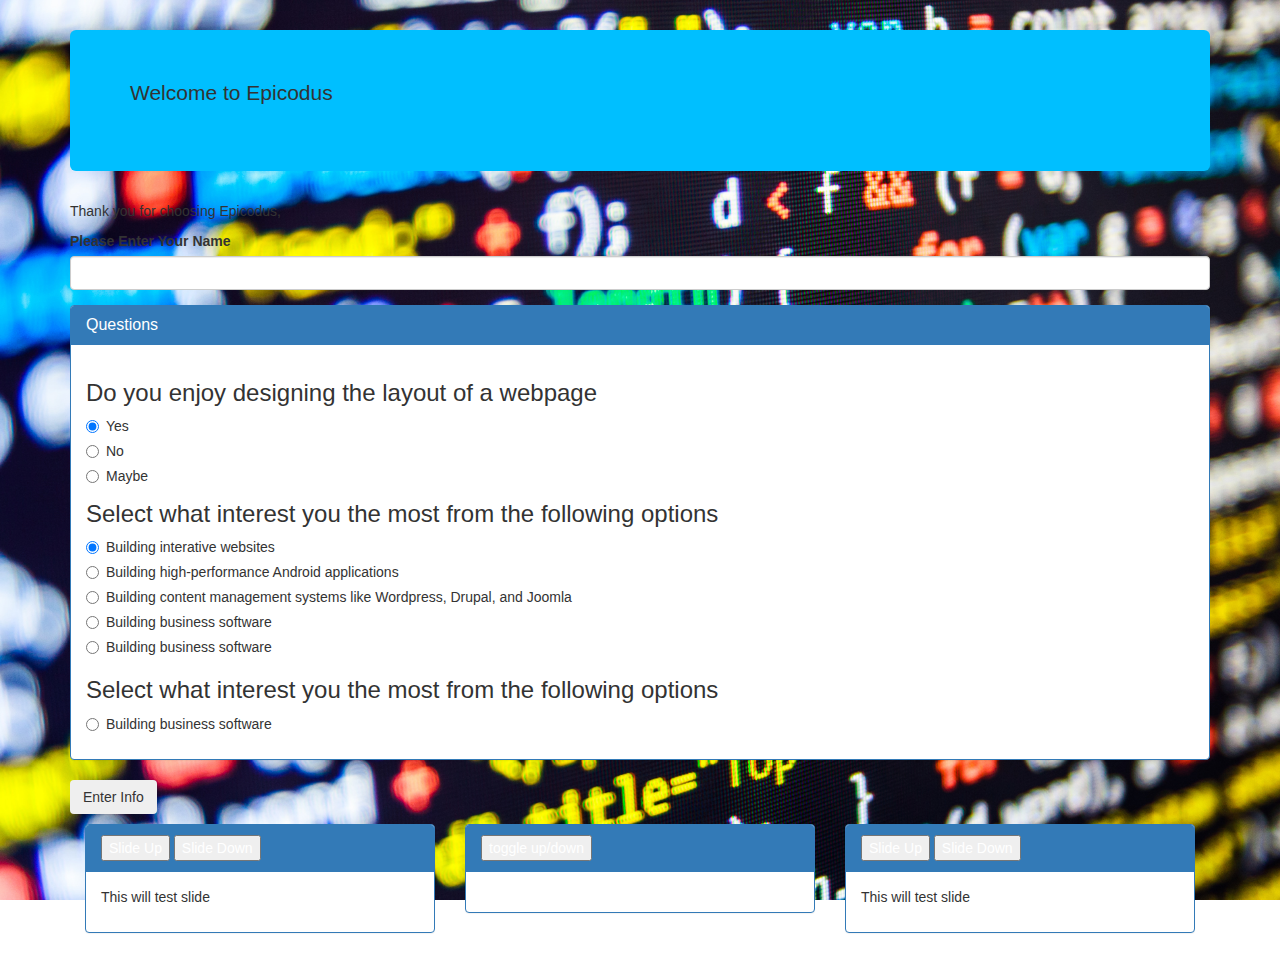
==== questionnaire.html @ b0c219e1 "add radio forms to questionaire page" ====
<!DOCTYPE html>
<html>
<head>
  <title></title>
  <link rel="stylesheet" href="css/styles.css">
  <link rel="stylesheet" href="css/bootstrap.css">
  <script src="js/jquery.js"></script>
  <script src="js/scripts.js"></script>
</head>
<body>
  <div class="container">
    <div class="jumbotron">
      <p>Welcome to Epicodus</h1>
      </div>
      <p>Thank you for choosing Epicodus,</p>

<form id="formOne">

  <div class="form-group">
    <label for="name">Please Enter Your Name</label>
    <input id="name" class="form-control" type="text">
  </div>


  <div class="panel panel-primary">
    <div class="panel-heading move">
      <h1 class="panel-title">Questions</h1>
    </div>
    <div class="panel-body">

      <div class="radio">
        <h3>Do you enjoy designing the layout of a webpage</h3>
        <label>
          <input type="radio" name="question1" value="Yes" checked>
          Yes
        </label>
      </div>
      <div class="radio">
        <label>
          <input type="radio" name="question1" value="No">
          No
        </label>
      </div>
      <div class="radio">
        <label>
          <input type="radio" name="question1" value="Maybe">
          Maybe
        </label>
      </div>

      <div class="radio">
         <h3>Select what interest you the most from the following options</h3>
        <label>
          <input type="radio" name="question2" value="Building interative websites" checked>
          Building interative websites
        </label>
      </div>
      <div class="radio">
        <label>
          <input type="radio" name="question2" value="Building high-performance Android applications">
          Building high-performance Android applications
        </label>
      </div>
      <div class="radio">
        <label>
          <input type="radio" name="question2" value="Building content management systems like Wordpress, Drupal, and Joomla">
          Building content management systems like Wordpress, Drupal, and Joomla
        </label>
      </div>
      <div class="radio">
        <label>
          <input type="radio" name="question2" value="Building business software">
          Building business software
        </label>
      </div>
      <div class="radio">
        <label>
          <input type="radio" name="question2" value="Building business software">
          Building business software
        </label>
      </div>

<h3>Select what interest you the most from the following options</h3>
      <div class="radio">
        <label>
          <input type="radio" name="question3" value="Building business software">
          Building business software
        </label>
      </div>





      </div>
    </div>



          <button type="submit" class="btn">Enter Info</button>
        </form>

<p><span class="info1"></span></P>
  <p><span class="info2"></span></P.






      <div class="row">

        <div class="col-md-4">
          <div class="panel panel-primary">
            <div class="panel-heading">
              <button class="slideU">Slide Up</button>
              <button class="slideD">Slide Down</button>
            </div>
            <div class="panel-body">

              <div class="box1">
                <p class="cont">This will test slide</p>
              </div>
            </div>
          </div>
        </div>

        <div class="col-md-4">
          <div class="panel panel-primary">
            <div class="panel-heading">
              <div class="floatB">
              <button class="toggle">toggle up/down</button>
            </div>
            </div>
            <div class="panel-body">
              <div class="box1">
                <p class="moveT"><span class="info"></span></p>
                <p class="moveT"><span class="info1"></span></p>
                <p class="moveT"><span class="info2"></span></p>
              </div>
            </div>
          </div>
        </div>

        <div class="col-md-4">
          <div class="panel panel-primary">
            <div class="panel-heading">
              <button class="slideU2">Slide Up</button>
              <button class="slideD2">Slide Down</button>
            </div>
            <div class="panel-body">

              <div class="box1">
                <p class="cont2">This will test slide</p>
                <p class="cont2"><p>
              </div>
            </div>
          </div>
        </div>
      </div>

      </div>






          </body>
          </html>
---- css/styles.css ----
div.jumbotron {
  background-color: #00BFFF;
  margin-top: 30px;
}


body {
  background-image: url("../img/2.jpg");
  background-repeat: no-repeat;
  background-size: cover;
  background-attachment: fixed;
}

img {
  float: left;
  width: 240px;
  margin-right: 30px;

}

div.panel-body p.p1 {
  display: none;
}
div.panel-body p.p2 {
  display: none;
}
div.panel-body p.p3 {
  display: none;
}
div.panel-body p.p4 {
  display: none;
}

h2.panel-title {
  float: left;
}

div.h1.panel-title {
  height: 30px;
}

div.moveButton {
  margin-left: 60px;
}
.buttonPress {
  background-color: #1E90FF;
  box-shadow: 5px 5px 5px black;
  color: white;
  border-radius: 5px;
}
div.moveButton button:active {
  box-shadow: 2px 2px 2px #003300;
  transform: translate(3px, 3px);
}

.centerSummary {
  width: 700px;
  margin-left: auto;
  margin-right: auto;
}
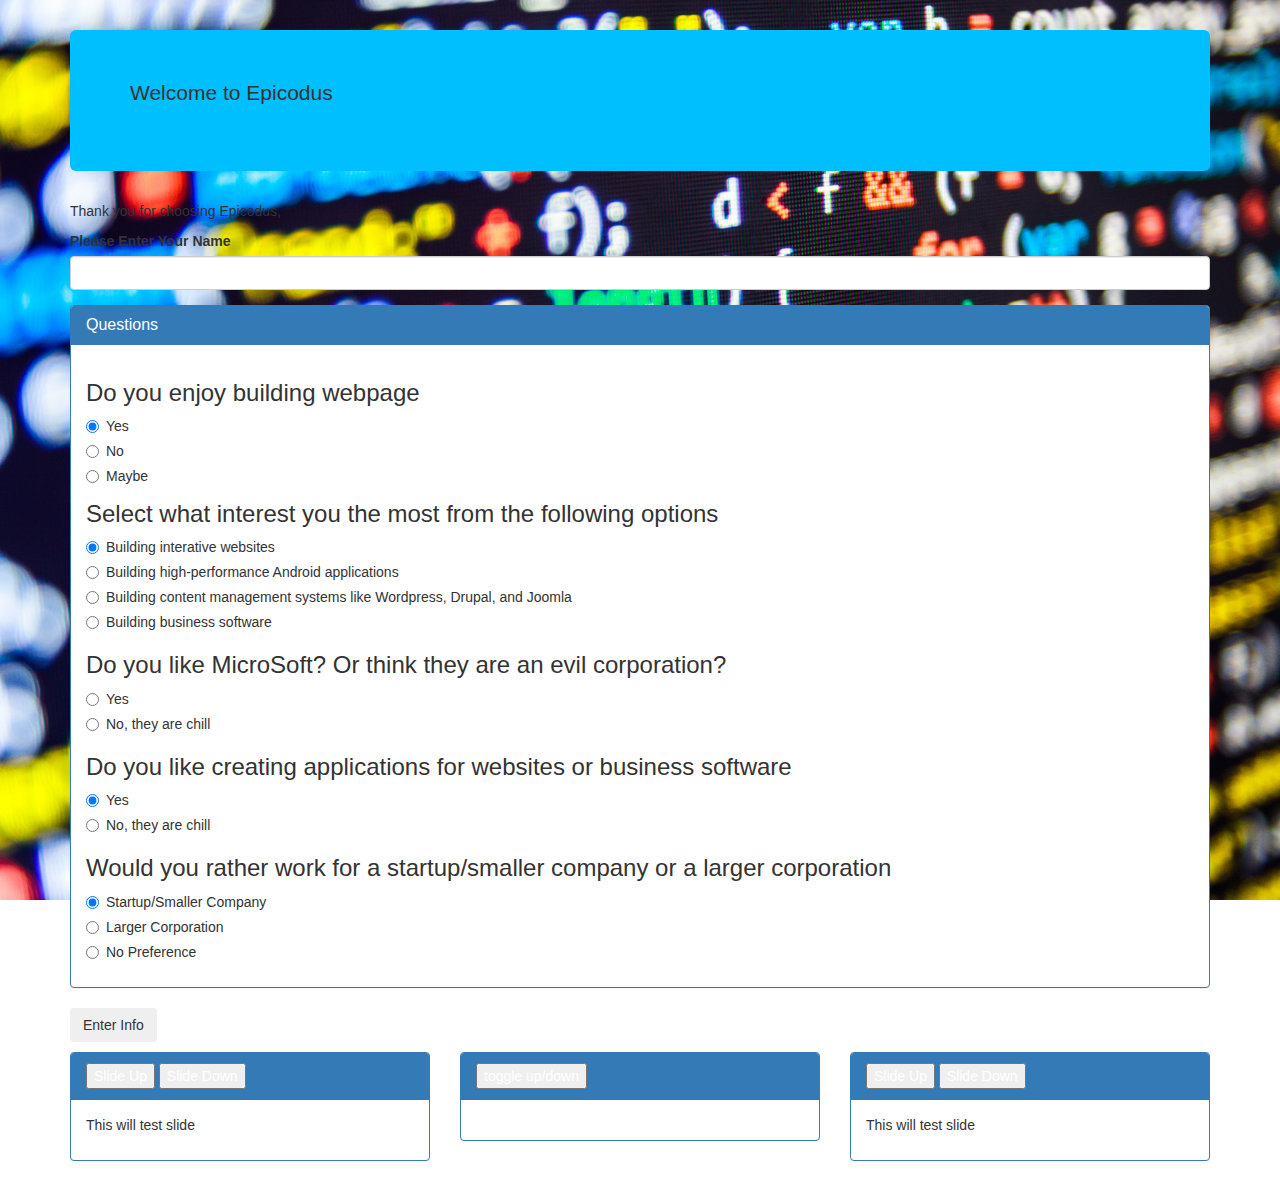
==== commit b7599b03: "add additional questions to questionaire" ====
--- a/questionnaire.html
+++ b/questionnaire.html
@@ -29,7 +29,7 @@
     <div class="panel-body">
 
       <div class="radio">
-        <h3>Do you enjoy designing the layout of a webpage</h3>
+        <h3>Do you enjoy building webpage</h3>
         <label>
           <input type="radio" name="question1" value="Yes" checked>
           Yes
@@ -73,25 +73,54 @@
           Building business software
         </label>
       </div>
-      <div class="radio">
-        <label>
-          <input type="radio" name="question2" value="Building business software">
-          Building business software
-        </label>
-      </div>
-
-<h3>Select what interest you the most from the following options</h3>
-      <div class="radio">
-        <label>
-          <input type="radio" name="question3" value="Building business software">
-          Building business software
-        </label>
-      </div>
-
-
-
-
-
+
+      <h3>Do you like MicroSoft? Or think they are an evil corporation?</h3>
+      <div class="radio">
+        <label>
+          <input type="radio" name="question3" value="Yes" checked>
+          Yes
+        </label>
+      </div>
+      <div class="radio">
+        <label>
+          <input type="radio" name="question3" value="No, they are chill">
+          No, they are chill
+        </label>
+      </div>
+
+      <h3>Do you like creating applications for websites or business software</h3>
+      <div class="radio">
+        <label>
+          <input type="radio" name="question3" value="Yes" checked>
+          Yes
+        </label>
+      </div>
+      <div class="radio">
+        <label>
+          <input type="radio" name="question3" value="No, they are chill">
+          No, they are chill
+        </label>
+      </div>
+
+      <h3>Would you rather work for a startup/smaller company or a larger corporation</h3>
+      <div class="radio">
+        <label>
+          <input type="radio" name="question4" value="Startup/Smaller Company" checked>
+          Startup/Smaller Company
+        </label>
+      </div>
+      <div class="radio">
+        <label>
+          <input type="radio" name="question4" value="Larger Corporation">
+          Larger Corporation
+        </label>
+      </div>
+      <div class="radio">
+        <label>
+          <input type="radio" name="question4" value="No Peference">
+          No Preference
+        </label>
+      </div>
       </div>
     </div>
 
@@ -101,8 +130,9 @@
         </form>
 
 <p><span class="info1"></span></P>
-  <p><span class="info2"></span></P.
-
+  <p><span class="info2"></span></P>
+    <p><span class="info3"></span></P>
+  <p><span class="info4"></span></P>
 
 
 
--- a/css/styles.css
+++ b/css/styles.css
@@ -30,6 +30,9 @@
 div.panel-body p.p4 {
   display: none;
 }
+div.panel-body p.p5 {
+  display: none;
+}
 
 h2.panel-title {
   float: left;
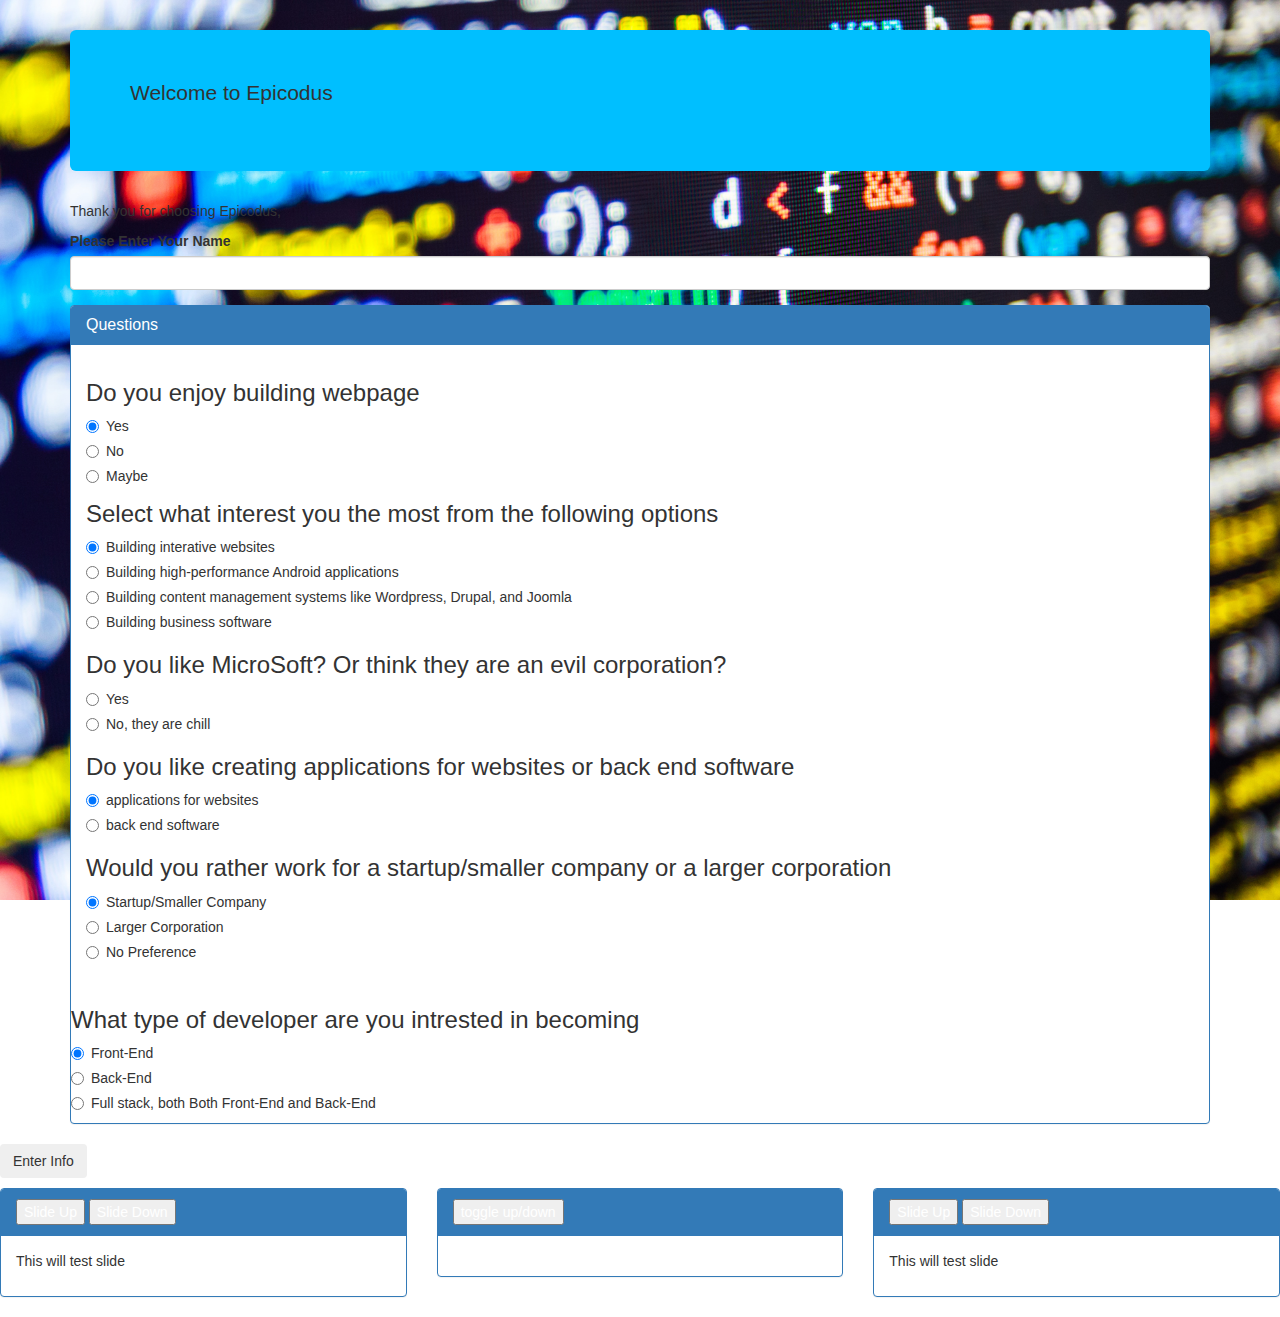
==== commit 94398485: "add final question to questionaire" ====
--- a/questionnaire.html
+++ b/questionnaire.html
@@ -88,17 +88,17 @@
         </label>
       </div>
 
-      <h3>Do you like creating applications for websites or business software</h3>
-      <div class="radio">
-        <label>
-          <input type="radio" name="question3" value="Yes" checked>
-          Yes
-        </label>
-      </div>
-      <div class="radio">
-        <label>
-          <input type="radio" name="question3" value="No, they are chill">
-          No, they are chill
+      <h3>Do you like creating applications for websites or back end software</h3>
+      <div class="radio">
+        <label>
+          <input type="radio" name="question3" value="applications for websites" checked>
+          applications for websites
+        </label>
+      </div>
+      <div class="radio">
+        <label>
+          <input type="radio" name="question3" value="back end software">
+          back end software
         </label>
       </div>
 
@@ -122,7 +122,33 @@
         </label>
       </div>
       </div>
+
+      <h3>What type of developer are you intrested in becoming</h3>
+      <div class="radio">
+        <label>
+          <input type="radio" name="question5" value="Front-End" checked>
+          Front-End
+        </label>
+      </div>
+      <div class="radio">
+        <label>
+          <input type="radio" name="question5" value="Back-End">
+          Back-End
+        </label>
+      </div>
+      <div class="radio">
+        <label>
+          <input type="radio" name="question5" value="Full stack, both Both Front-End and Back-End">
+          Full stack, both Both Front-End and Back-End
+        </label>
+      </div>
+
+
+
     </div>
+
+    </div>
+  </div>
 
 
 
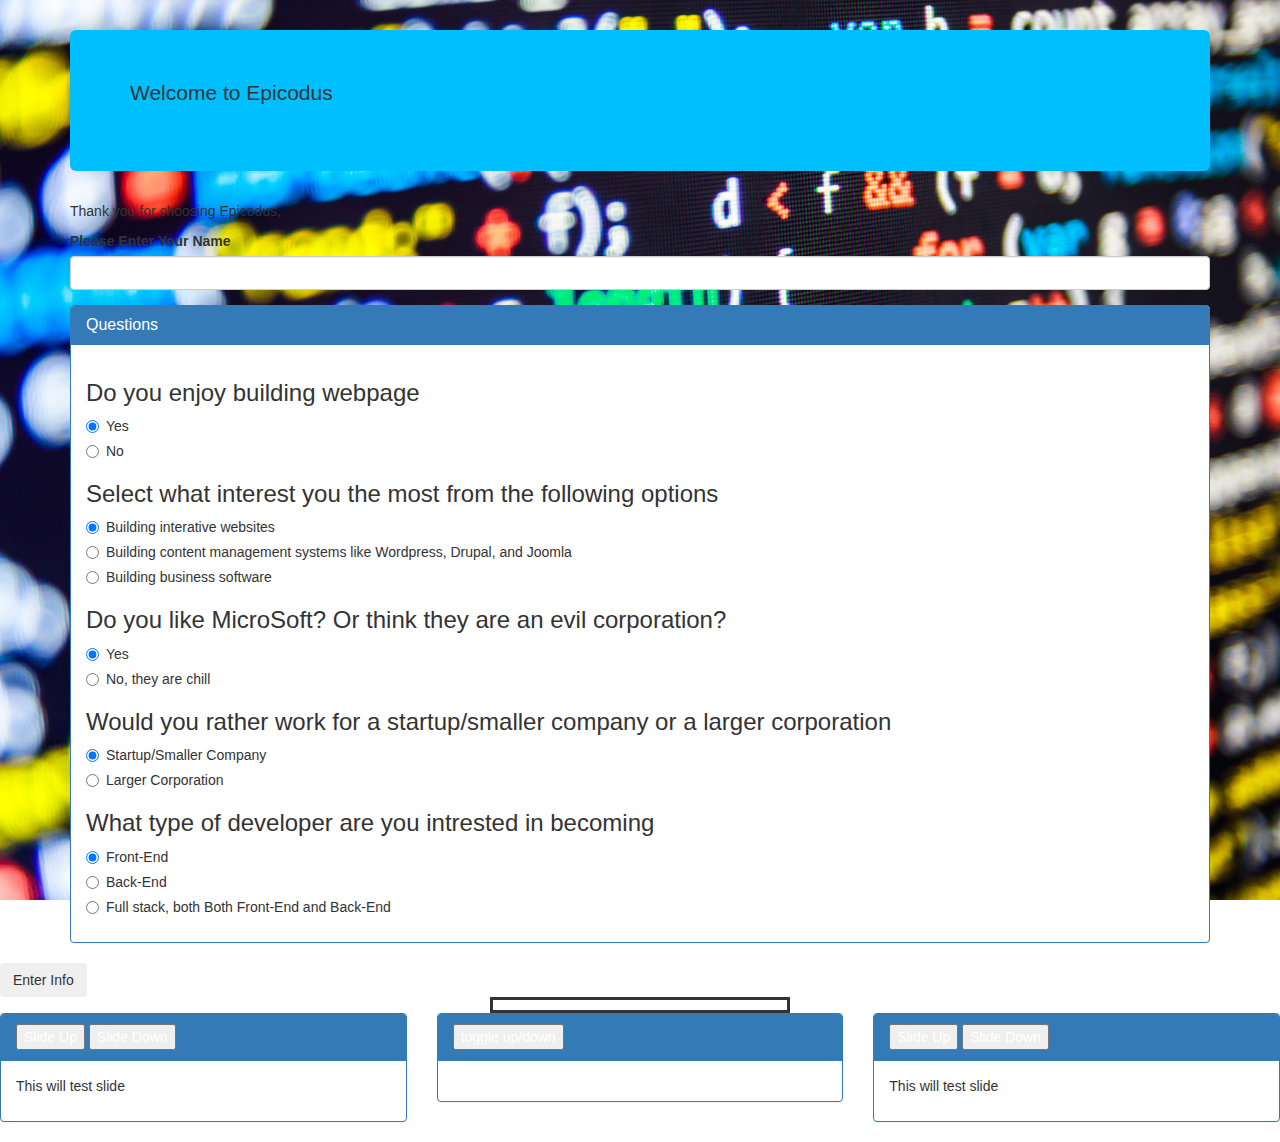
==== commit ca756232: "add conditional statements for #C option" ====
--- a/questionnaire.html
+++ b/questionnaire.html
@@ -27,49 +27,36 @@
       <h1 class="panel-title">Questions</h1>
     </div>
     <div class="panel-body">
-
+<h3>Do you enjoy building webpage</h3>
       <div class="radio">
-        <h3>Do you enjoy building webpage</h3>
         <label>
-          <input type="radio" name="question1" value="Yes" checked>
+          <input type="radio" name="question1" value="yes" checked>
           Yes
         </label>
       </div>
       <div class="radio">
         <label>
-          <input type="radio" name="question1" value="No">
+          <input type="radio" name="question1" value="no">
           No
         </label>
       </div>
+
+ <h3>Select what interest you the most from the following options</h3>
       <div class="radio">
         <label>
-          <input type="radio" name="question1" value="Maybe">
-          Maybe
-        </label>
-      </div>
-
-      <div class="radio">
-         <h3>Select what interest you the most from the following options</h3>
-        <label>
-          <input type="radio" name="question2" value="Building interative websites" checked>
+          <input type="radio" name="question2" value="interative" checked>
           Building interative websites
         </label>
       </div>
       <div class="radio">
         <label>
-          <input type="radio" name="question2" value="Building high-performance Android applications">
-          Building high-performance Android applications
-        </label>
-      </div>
-      <div class="radio">
-        <label>
-          <input type="radio" name="question2" value="Building content management systems like Wordpress, Drupal, and Joomla">
+          <input type="radio" name="question2" value="content">
           Building content management systems like Wordpress, Drupal, and Joomla
         </label>
       </div>
       <div class="radio">
         <label>
-          <input type="radio" name="question2" value="Building business software">
+          <input type="radio" name="question2" value="software">
           Building business software
         </label>
       </div>
@@ -77,89 +64,72 @@
       <h3>Do you like MicroSoft? Or think they are an evil corporation?</h3>
       <div class="radio">
         <label>
-          <input type="radio" name="question3" value="Yes" checked>
+          <input type="radio" name="question3" value="yes" checked>
           Yes
         </label>
       </div>
       <div class="radio">
         <label>
-          <input type="radio" name="question3" value="No, they are chill">
+          <input type="radio" name="question3" value="no">
           No, they are chill
-        </label>
-      </div>
-
-      <h3>Do you like creating applications for websites or back end software</h3>
-      <div class="radio">
-        <label>
-          <input type="radio" name="question3" value="applications for websites" checked>
-          applications for websites
-        </label>
-      </div>
-      <div class="radio">
-        <label>
-          <input type="radio" name="question3" value="back end software">
-          back end software
         </label>
       </div>
 
       <h3>Would you rather work for a startup/smaller company or a larger corporation</h3>
       <div class="radio">
         <label>
-          <input type="radio" name="question4" value="Startup/Smaller Company" checked>
+          <input type="radio" name="question4" value="small" checked>
           Startup/Smaller Company
         </label>
       </div>
       <div class="radio">
         <label>
-          <input type="radio" name="question4" value="Larger Corporation">
+          <input type="radio" name="question4" value="larger">
           Larger Corporation
         </label>
-      </div>
-      <div class="radio">
-        <label>
-          <input type="radio" name="question4" value="No Peference">
-          No Preference
-        </label>
-      </div>
       </div>
 
       <h3>What type of developer are you intrested in becoming</h3>
       <div class="radio">
         <label>
-          <input type="radio" name="question5" value="Front-End" checked>
+          <input type="radio" name="question5" value="front-end" checked>
           Front-End
         </label>
       </div>
       <div class="radio">
         <label>
-          <input type="radio" name="question5" value="Back-End">
+          <input type="radio" name="question5" value="back-end">
           Back-End
         </label>
       </div>
       <div class="radio">
         <label>
-          <input type="radio" name="question5" value="Full stack, both Both Front-End and Back-End">
+          <input type="radio" name="question5" value="full-stack">
           Full stack, both Both Front-End and Back-End
         </label>
       </div>
-
+      </div>
 
 
     </div>
 
     </div>
-  </div>
+
 
 
 
           <button type="submit" class="btn">Enter Info</button>
         </form>
 
+<div class="box">
+<p><span class="results"></span></P>
+
 <p><span class="info1"></span></P>
   <p><span class="info2"></span></P>
     <p><span class="info3"></span></P>
   <p><span class="info4"></span></P>
-
+      <p><span class="info5"></span></P>
+</div>
 
 
 
--- a/css/styles.css
+++ b/css/styles.css
@@ -17,6 +17,20 @@
   margin-right: 30px;
 
 }
+
+
+
+.box {
+  background-color: White;
+  width: 300px;
+  margin-left: auto;
+  margin-right: auto;
+  border: solid;
+}
+
+
+
+
 
 div.panel-body p.p1 {
   display: none;
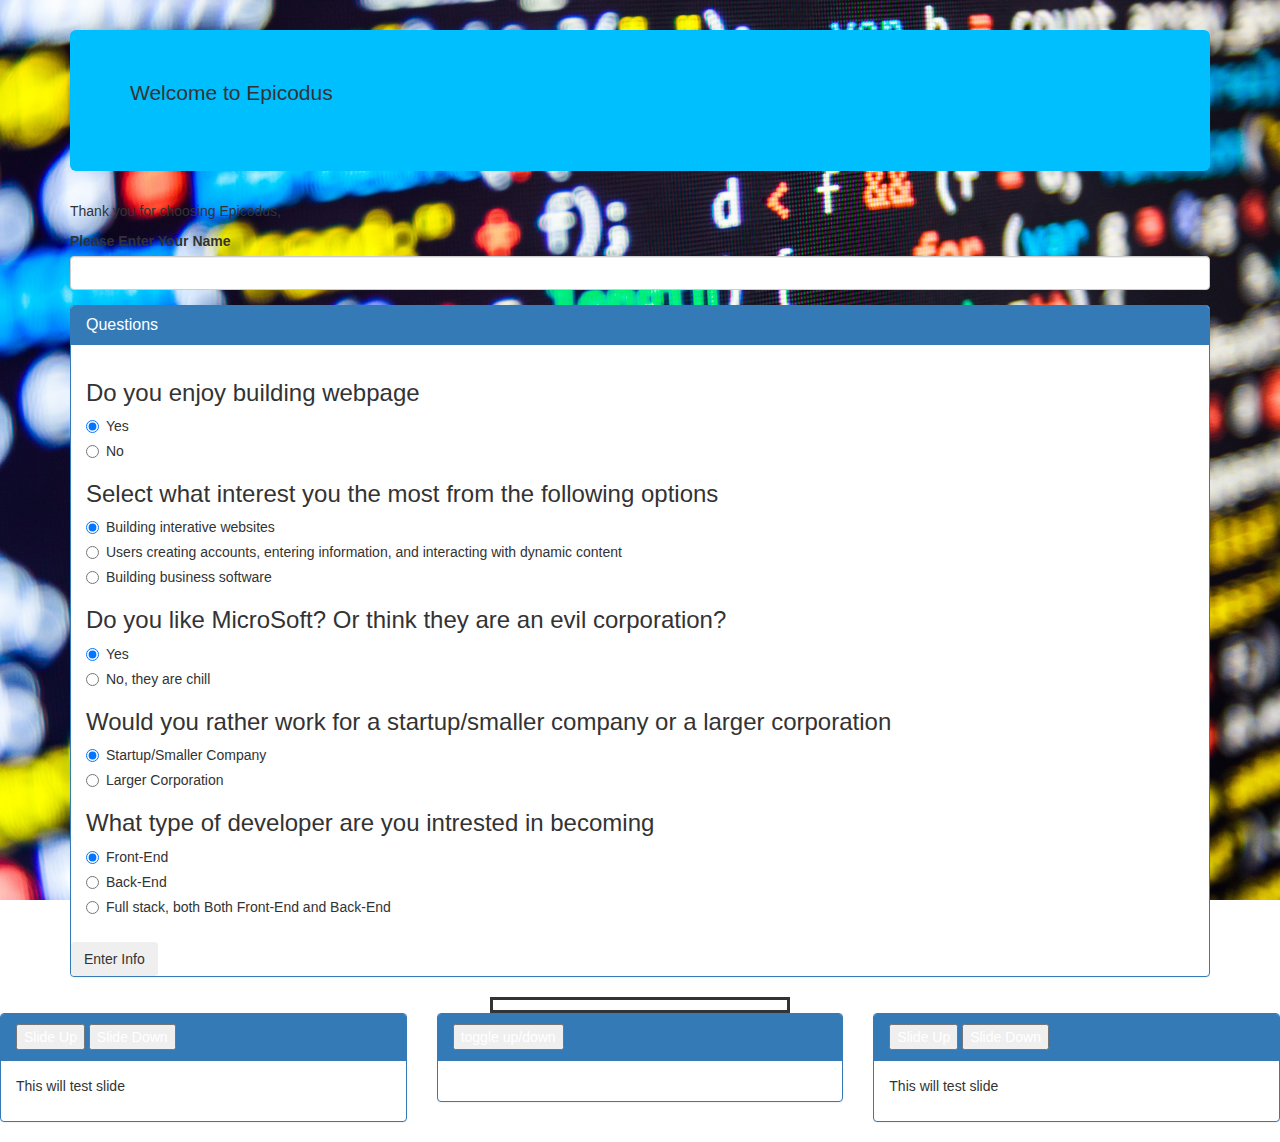
==== commit 1abb25b1: "add more conditional statements to questionaire" ====
--- a/questionnaire.html
+++ b/questionnaire.html
@@ -51,7 +51,7 @@
       <div class="radio">
         <label>
           <input type="radio" name="question2" value="content">
-          Building content management systems like Wordpress, Drupal, and Joomla
+          Users creating accounts, entering information, and interacting with dynamic content
         </label>
       </div>
       <div class="radio">
@@ -110,6 +110,7 @@
       </div>
       </div>
 
+<button type="submit" class="btn">Enter Info</button>
 
     </div>
 
@@ -118,7 +119,7 @@
 
 
 
-          <button type="submit" class="btn">Enter Info</button>
+
         </form>
 
 <div class="box">
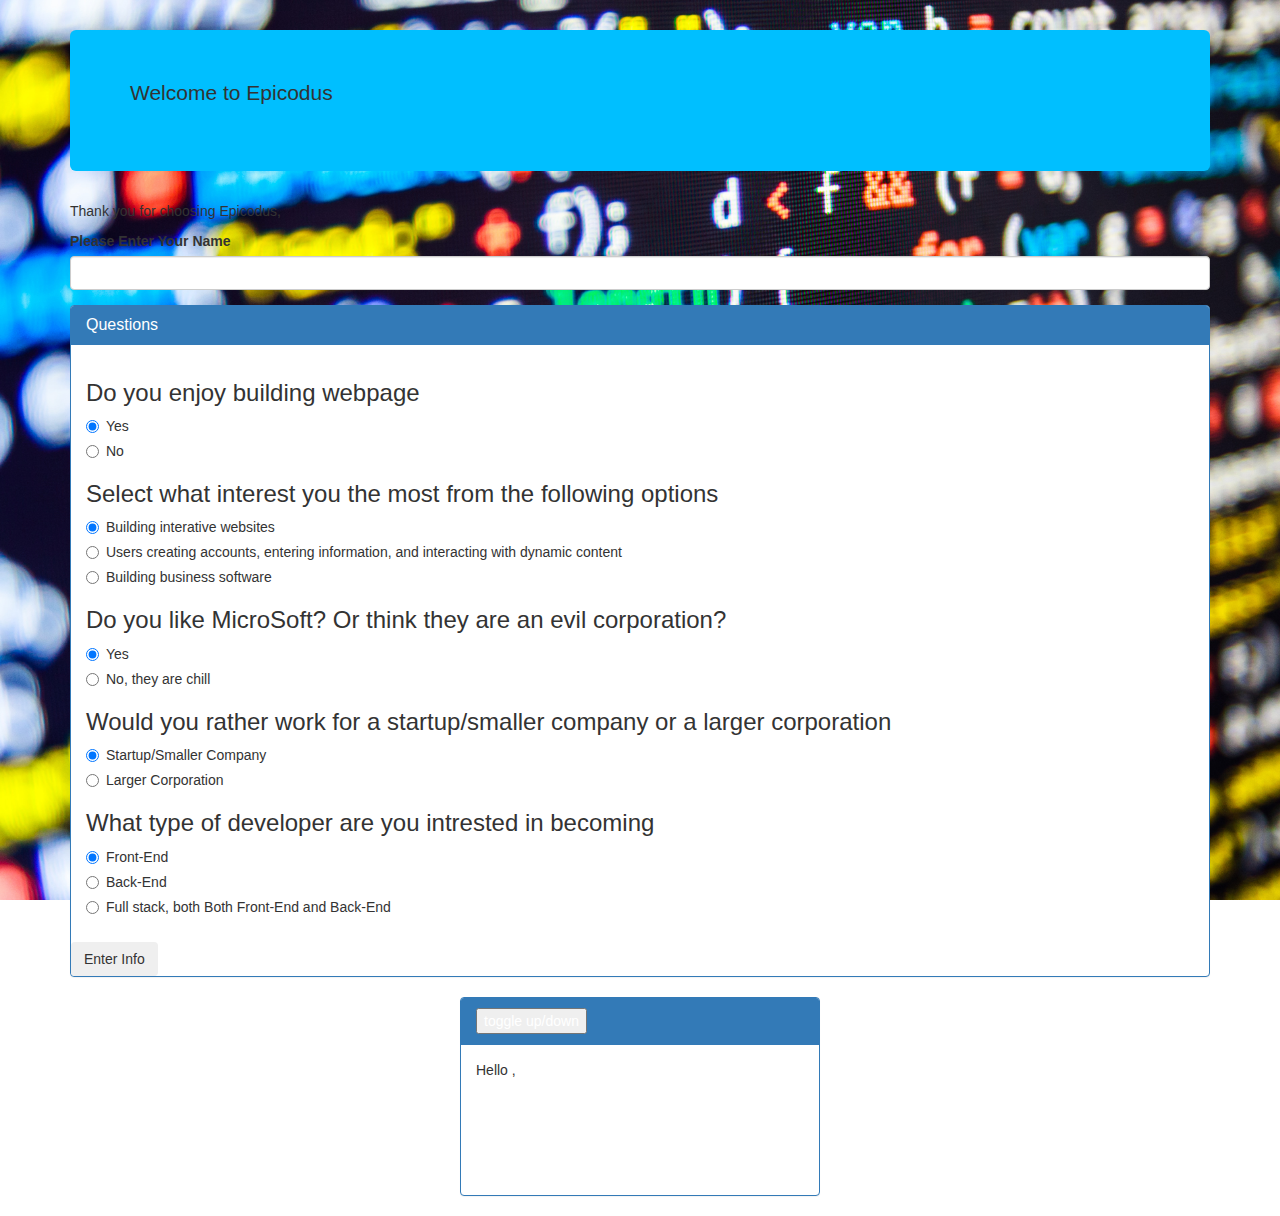
==== commit 3c1890a2: "add results box" ====
--- a/questionnaire.html
+++ b/questionnaire.html
@@ -113,6 +113,33 @@
 <button type="submit" class="btn">Enter Info</button>
 
     </div>
+</form>
+
+
+
+      <div class="row">
+        <div class="col-md-4">
+
+        </div>
+
+        <div class="col-md-4">
+          <div class="panel panel-primary">
+            <div class="panel-heading">
+              <div class="floatB">
+              <button class="toggleR">toggle up/down</button>
+            </div>
+            </div>
+            <div class="panel-body">
+              <div class="resultsBox">
+                <p class="moveP">Hello <span class="info6"></span>,
+                  <span class="results"></span></p>
+              </div>
+            </div>
+          </div>
+        </div>
+
+
+      </div>
 
     </div>
 
@@ -120,73 +147,7 @@
 
 
 
-        </form>
 
-<div class="box">
-<p><span class="results"></span></P>
-
-<p><span class="info1"></span></P>
-  <p><span class="info2"></span></P>
-    <p><span class="info3"></span></P>
-  <p><span class="info4"></span></P>
-      <p><span class="info5"></span></P>
-</div>
-
-
-
-
-      <div class="row">
-
-        <div class="col-md-4">
-          <div class="panel panel-primary">
-            <div class="panel-heading">
-              <button class="slideU">Slide Up</button>
-              <button class="slideD">Slide Down</button>
-            </div>
-            <div class="panel-body">
-
-              <div class="box1">
-                <p class="cont">This will test slide</p>
-              </div>
-            </div>
-          </div>
-        </div>
-
-        <div class="col-md-4">
-          <div class="panel panel-primary">
-            <div class="panel-heading">
-              <div class="floatB">
-              <button class="toggle">toggle up/down</button>
-            </div>
-            </div>
-            <div class="panel-body">
-              <div class="box1">
-                <p class="moveT"><span class="info"></span></p>
-                <p class="moveT"><span class="info1"></span></p>
-                <p class="moveT"><span class="info2"></span></p>
-              </div>
-            </div>
-          </div>
-        </div>
-
-        <div class="col-md-4">
-          <div class="panel panel-primary">
-            <div class="panel-heading">
-              <button class="slideU2">Slide Up</button>
-              <button class="slideD2">Slide Down</button>
-            </div>
-            <div class="panel-body">
-
-              <div class="box1">
-                <p class="cont2">This will test slide</p>
-                <p class="cont2"><p>
-              </div>
-            </div>
-          </div>
-        </div>
-      </div>
-
-      </div>
 
 
 
--- a/css/styles.css
+++ b/css/styles.css
@@ -1,3 +1,5 @@
+
+
 div.jumbotron {
   background-color: #00BFFF;
   margin-top: 30px;
@@ -16,6 +18,10 @@
   width: 240px;
   margin-right: 30px;
 
+}
+
+.resultsBox {
+  height: 120px;
 }
 
 
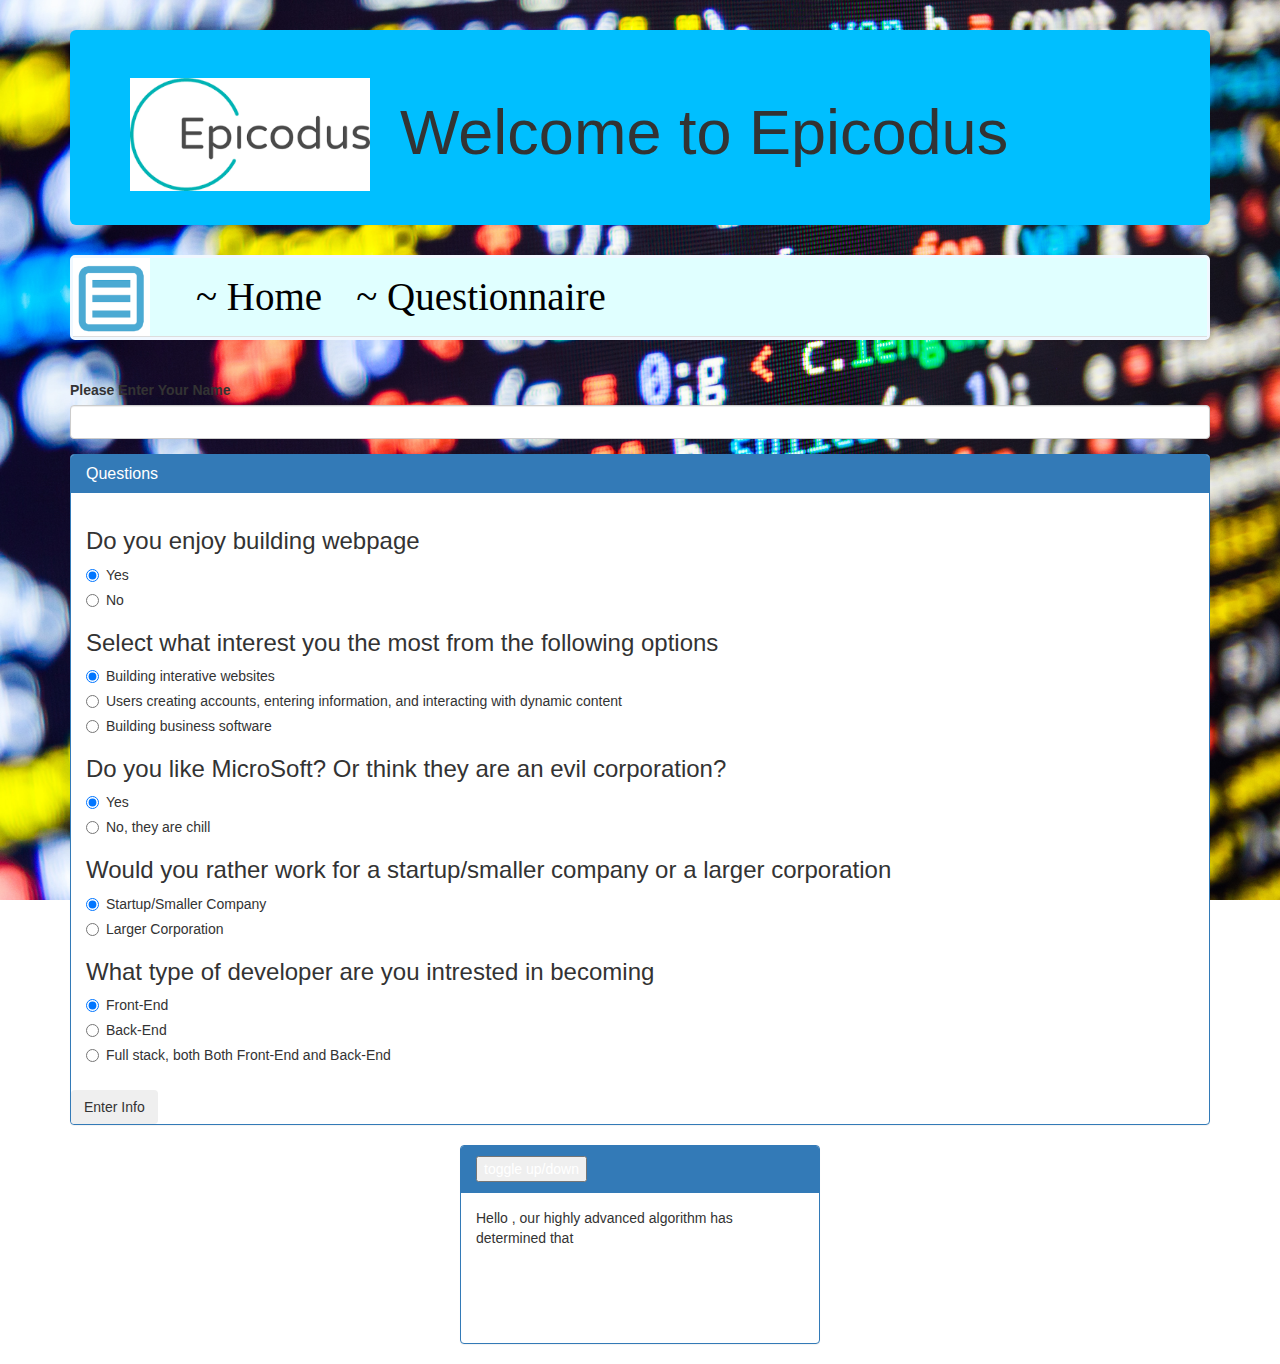
==== commit e6e40327: "add nav bar" ====
--- a/questionnaire.html
+++ b/questionnaire.html
@@ -10,9 +10,23 @@
 <body>
   <div class="container">
     <div class="jumbotron">
-      <p>Welcome to Epicodus</h1>
+      <img src="img/logo.png" alt="Epicodus Logo" class="logo">
+      <h1>Welcome to Epicodus</h1>
       </div>
-      <p>Thank you for choosing Epicodus,</p>
+
+      <div class="tabs">
+            <div class="navPicForm">
+              <img src="img/4.png" alt="" class="navPic"/>
+            </div>
+            <ul class="nav nav-tabs">
+              <li class="nav-item">
+                <a class="nav-link active" href="index.html">~ Home</a>
+              </li>
+              <li class="nav-item">
+                <a class="nav-link" href="questionnaire.html"> ~ Questionnaire</a>
+              </li>
+            </ul>
+          </div>
 
 <form id="formOne">
 
@@ -132,7 +146,8 @@
             <div class="panel-body">
               <div class="resultsBox">
                 <p class="moveP">Hello <span class="info6"></span>,
-                  <span class="results"></span></p>
+                  </span> our highly advanced algorithm
+                 has determined that <span class="results"></p>
               </div>
             </div>
           </div>
--- a/css/styles.css
+++ b/css/styles.css
@@ -1,3 +1,30 @@
+
+.tabs {
+  margin-bottom: 15px;
+  border: solid;
+  border-color: #F0F8FF;
+  border-width: 3px;
+  border-radius: 5px;
+  margin-bottom: 40px;
+  background-color: 	#E0FFFF;
+}
+img.navPic {
+  width: 77px;
+}
+
+.nav-item a {
+  color: black;
+  font-size: 39px;
+  font-family: Lucida;
+
+}
+
+
+
+
+
+
+
 
 
 div.jumbotron {
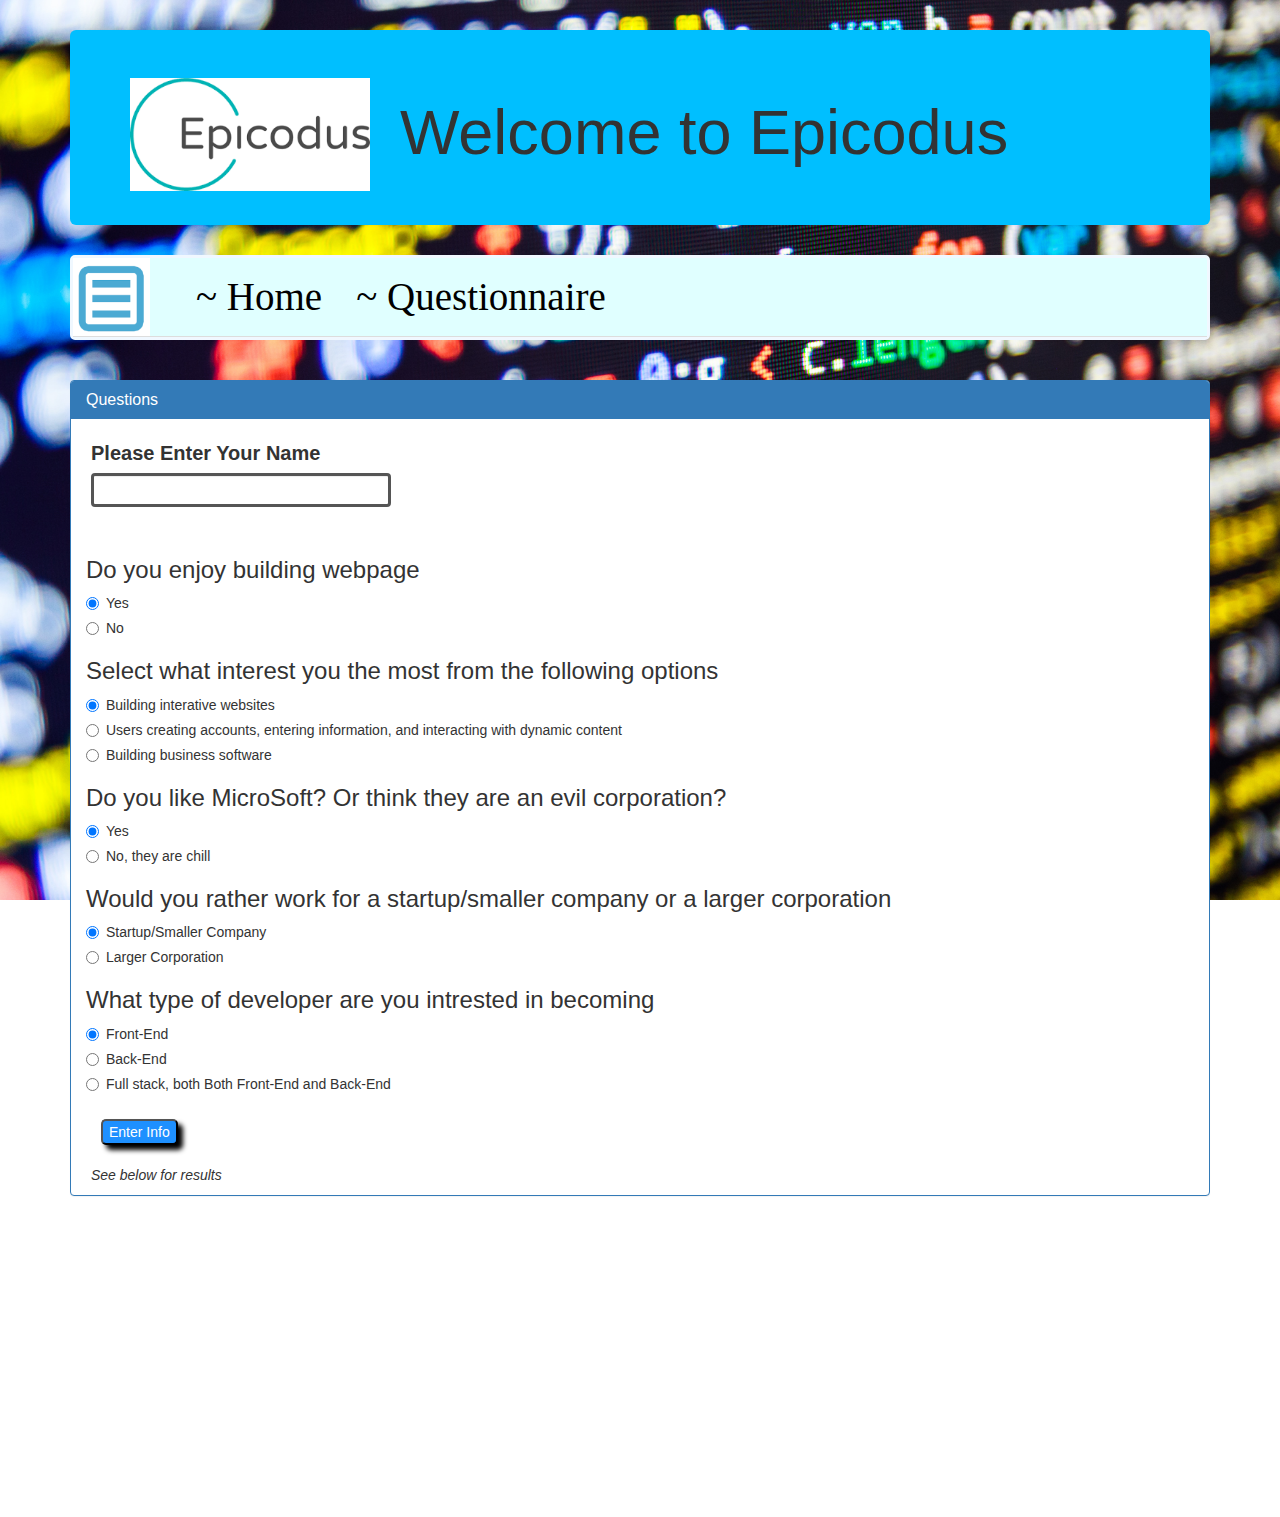
==== commit 2de1ff81: "add styles to pages" ====
--- a/questionnaire.html
+++ b/questionnaire.html
@@ -12,162 +12,134 @@
     <div class="jumbotron">
       <img src="img/logo.png" alt="Epicodus Logo" class="logo">
       <h1>Welcome to Epicodus</h1>
+    </div>
+    <div class="tabs">
+      <div class="navPicForm">
+        <img src="img/4.png" alt="" class="navPic"/>
       </div>
-
-      <div class="tabs">
-            <div class="navPicForm">
-              <img src="img/4.png" alt="" class="navPic"/>
-            </div>
-            <ul class="nav nav-tabs">
-              <li class="nav-item">
-                <a class="nav-link active" href="index.html">~ Home</a>
-              </li>
-              <li class="nav-item">
-                <a class="nav-link" href="questionnaire.html"> ~ Questionnaire</a>
-              </li>
-            </ul>
+      <ul class="nav nav-tabs">
+        <li class="nav-item">
+          <a class="nav-link active" href="index.html">~ Home</a>
+        </li>
+        <li class="nav-item">
+          <a class="nav-link" href="questionnaire.html">~ Questionnaire</a>
+        </li>
+      </ul>
+    </div>
+    <form id="formOne">
+      <div class="panel panel-primary">
+        <div class="panel-heading move">
+          <h1 class="panel-title">Questions</h1>
+        </div>
+        <div class="form-group">
+          <label for="name" class="nameLable">Please Enter Your Name</label>
+          <input id="name" class="form-control" type="text">
+        </div>
+        <div class="panel-body">
+          <h3>Do you enjoy building webpage</h3>
+          <div class="radio">
+            <label>
+              <input type="radio" name="question1" value="yes" checked>
+              Yes
+            </label>
+          </div>
+          <div class="radio">
+            <label>
+              <input type="radio" name="question1" value="no">
+              No
+            </label>
           </div>
 
-<form id="formOne">
+          <h3>Select what interest you the most from the following options</h3>
+          <div class="radio">
+            <label>
+              <input type="radio" name="question2" value="interative" checked>
+              Building interative websites
+            </label>
+          </div>
+          <div class="radio">
+            <label>
+              <input type="radio" name="question2" value="content">
+              Users creating accounts, entering information, and interacting with dynamic content
+            </label>
+          </div>
+          <div class="radio">
+            <label>
+              <input type="radio" name="question2" value="software">
+              Building business software
+            </label>
+          </div>
+          <h3>Do you like MicroSoft? Or think they are an evil corporation?</h3>
+          <div class="radio">
+            <label>
+              <input type="radio" name="question3" value="yes" checked>
+              Yes
+            </label>
+          </div>
+          <div class="radio">
+            <label>
+              <input type="radio" name="question3" value="no">
+              No, they are chill
+            </label>
+          </div>
 
-  <div class="form-group">
-    <label for="name">Please Enter Your Name</label>
-    <input id="name" class="form-control" type="text">
-  </div>
+          <h3>Would you rather work for a startup/smaller company or a larger corporation</h3>
+          <div class="radio">
+            <label>
+              <input type="radio" name="question4" value="small" checked>
+              Startup/Smaller Company
+            </label>
+          </div>
+          <div class="radio">
+            <label>
+              <input type="radio" name="question4" value="larger">
+              Larger Corporation
+            </label>
+          </div>
 
-
-  <div class="panel panel-primary">
-    <div class="panel-heading move">
-      <h1 class="panel-title">Questions</h1>
-    </div>
-    <div class="panel-body">
-<h3>Do you enjoy building webpage</h3>
-      <div class="radio">
-        <label>
-          <input type="radio" name="question1" value="yes" checked>
-          Yes
-        </label>
-      </div>
-      <div class="radio">
-        <label>
-          <input type="radio" name="question1" value="no">
-          No
-        </label>
-      </div>
-
- <h3>Select what interest you the most from the following options</h3>
-      <div class="radio">
-        <label>
-          <input type="radio" name="question2" value="interative" checked>
-          Building interative websites
-        </label>
-      </div>
-      <div class="radio">
-        <label>
-          <input type="radio" name="question2" value="content">
-          Users creating accounts, entering information, and interacting with dynamic content
-        </label>
-      </div>
-      <div class="radio">
-        <label>
-          <input type="radio" name="question2" value="software">
-          Building business software
-        </label>
-      </div>
-
-      <h3>Do you like MicroSoft? Or think they are an evil corporation?</h3>
-      <div class="radio">
-        <label>
-          <input type="radio" name="question3" value="yes" checked>
-          Yes
-        </label>
-      </div>
-      <div class="radio">
-        <label>
-          <input type="radio" name="question3" value="no">
-          No, they are chill
-        </label>
-      </div>
-
-      <h3>Would you rather work for a startup/smaller company or a larger corporation</h3>
-      <div class="radio">
-        <label>
-          <input type="radio" name="question4" value="small" checked>
-          Startup/Smaller Company
-        </label>
-      </div>
-      <div class="radio">
-        <label>
-          <input type="radio" name="question4" value="larger">
-          Larger Corporation
-        </label>
-      </div>
-
-      <h3>What type of developer are you intrested in becoming</h3>
-      <div class="radio">
-        <label>
-          <input type="radio" name="question5" value="front-end" checked>
-          Front-End
-        </label>
-      </div>
-      <div class="radio">
-        <label>
-          <input type="radio" name="question5" value="back-end">
-          Back-End
-        </label>
-      </div>
-      <div class="radio">
-        <label>
-          <input type="radio" name="question5" value="full-stack">
-          Full stack, both Both Front-End and Back-End
-        </label>
-      </div>
-      </div>
-
-<button type="submit" class="btn">Enter Info</button>
-
-    </div>
-</form>
-
-
-
+          <h3>What type of developer are you intrested in becoming</h3>
+          <div class="radio">
+            <label>
+              <input type="radio" name="question5" value="front-end" checked>
+              Front-End
+            </label>
+          </div>
+          <div class="radio">
+            <label>
+              <input type="radio" name="question5" value="back-end">
+              Back-End
+            </label>
+          </div>
+          <div class="radio">
+            <label>
+              <input type="radio" name="question5" value="full-stack">
+              Full stack, both Both Front-End and Back-End
+            </label>
+          </div>
+        </div>
+        <div class="moveButton1">
+          <button type="submit" class="buttonPress">Enter Info</button>
+        </div>
+        <div class="movePa">
+          <p>See below for results</P>
+          </div>
+        </div>
+      </form>
       <div class="row">
-        <div class="col-md-4">
-
+        <div class="col-md-2">
         </div>
-
-        <div class="col-md-4">
+        <div class="col-md-8">
           <div class="panel panel-primary">
-            <div class="panel-heading">
-              <div class="floatB">
-              <button class="toggleR">toggle up/down</button>
-            </div>
-            </div>
             <div class="panel-body">
               <div class="resultsBox">
                 <p class="moveP">Hello <span class="info6"></span>,
-                  </span> our highly advanced algorithm
-                 has determined that <span class="results"></p>
+                </span> our highly advanced algorithm
+                has determined that <span class="results">.</p>
+                </div>
               </div>
             </div>
           </div>
         </div>
-
-
       </div>
-
-    </div>
-
-
-
-
-
-
-
-
-
-
-
-
-          </body>
-          </html>
+    </body>
+    </html>
--- a/css/styles.css
+++ b/css/styles.css
@@ -19,12 +19,9 @@
 
 }
 
-
-
-
-
-
-
+div.container {
+  margin-bottom: 300px;
+}
 
 
 div.jumbotron {
@@ -46,12 +43,19 @@
   margin-right: 30px;
 
 }
-
 .resultsBox {
   height: 120px;
 }
 
+.movePa {
+  font-style: italic;
+  margin-left: 20px;
+}
 
+.moveP {
+  font-size: 30px;
+  font-family: Lucida;
+}
 
 .box {
   background-color: White;
@@ -61,8 +65,18 @@
   border: solid;
 }
 
+div.form-group {
+  width: 300px;
+  margin-left: 20px;
+}
+.nameLable {
+  margin-top: 20px;
+  font-size: 20px;
+}
 
-
+input.form-control {
+  border: solid;
+}
 
 
 div.panel-body p.p1 {
@@ -81,12 +95,20 @@
   display: none;
 }
 
+div.col-md-8 {
+  display: none;
+}
+
 h2.panel-title {
   float: left;
 }
 
 div.h1.panel-title {
   height: 30px;
+}
+div.moveButton1 {
+  margin-left: 30px;
+  margin-bottom: 20px;
 }
 
 div.moveButton {
@@ -104,7 +126,7 @@
 }
 
 .centerSummary {
-  width: 700px;
+  width: 800px;
   margin-left: auto;
   margin-right: auto;
 }
